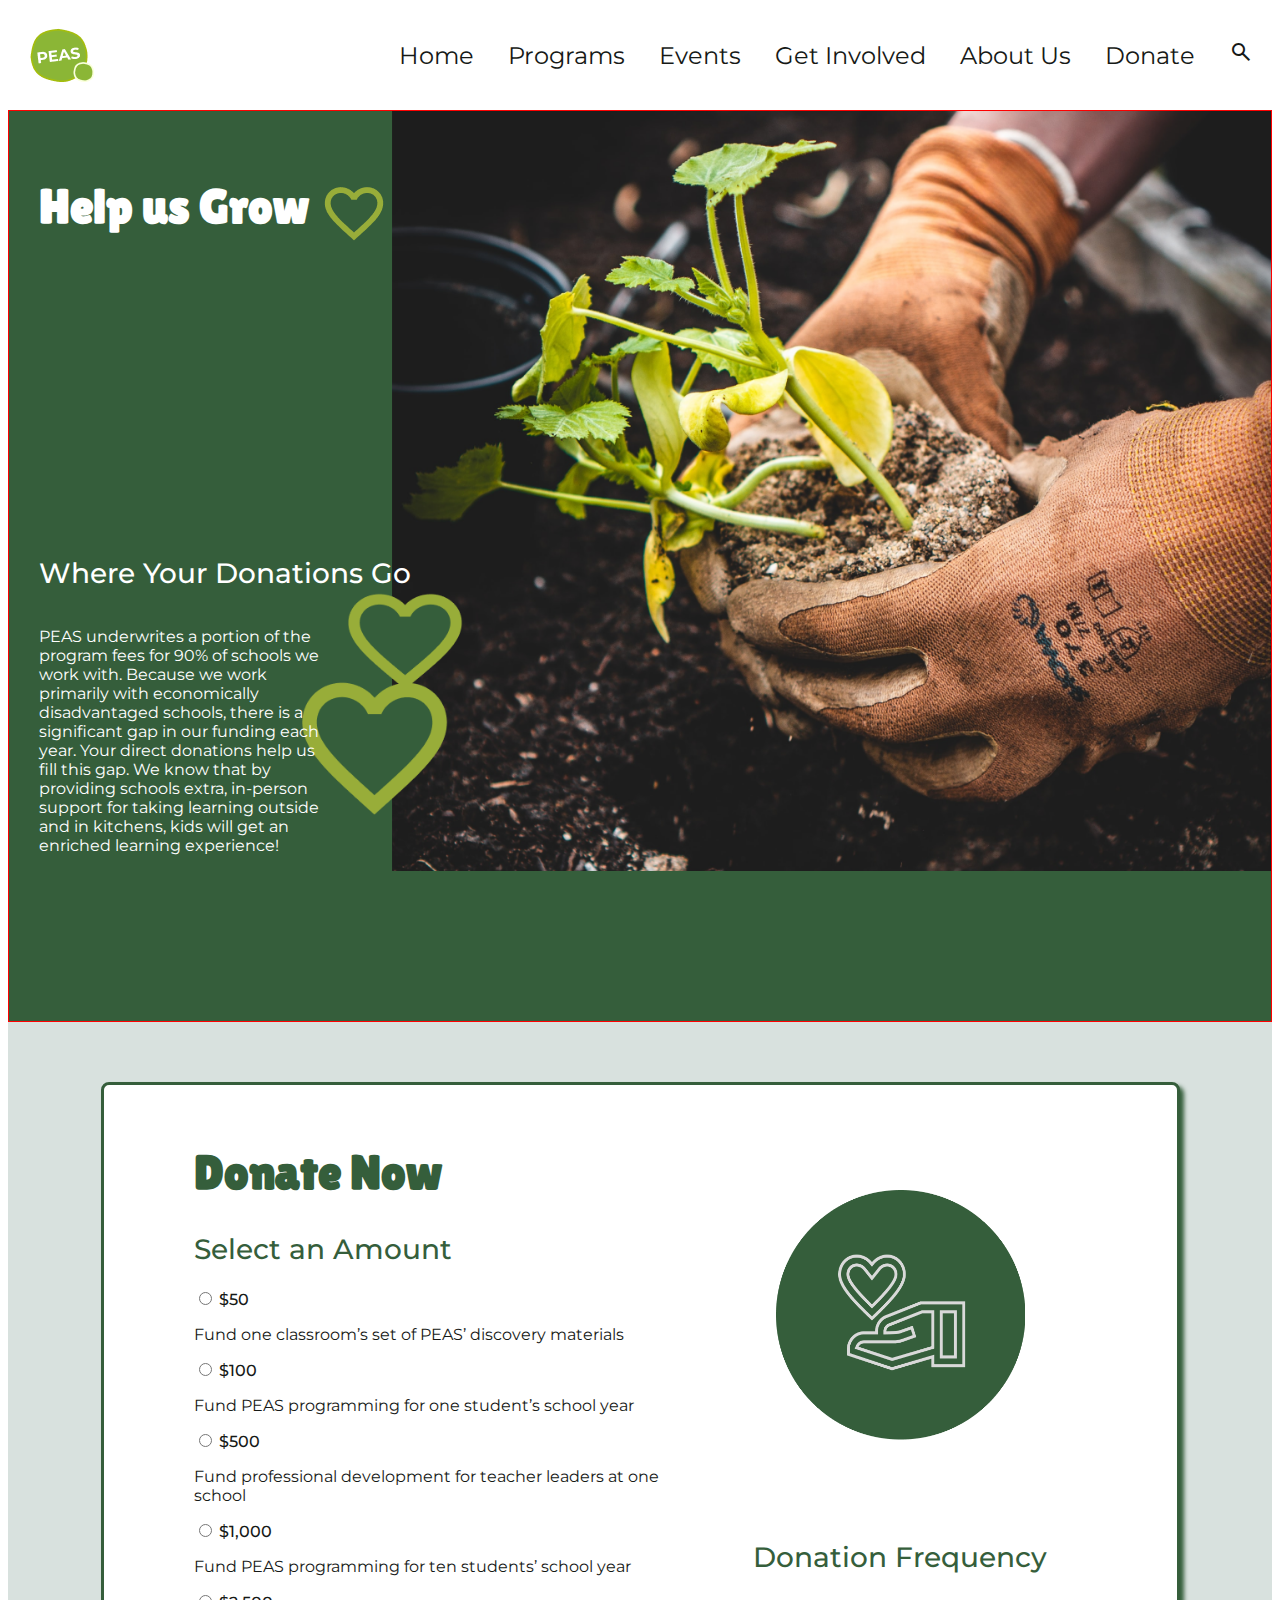
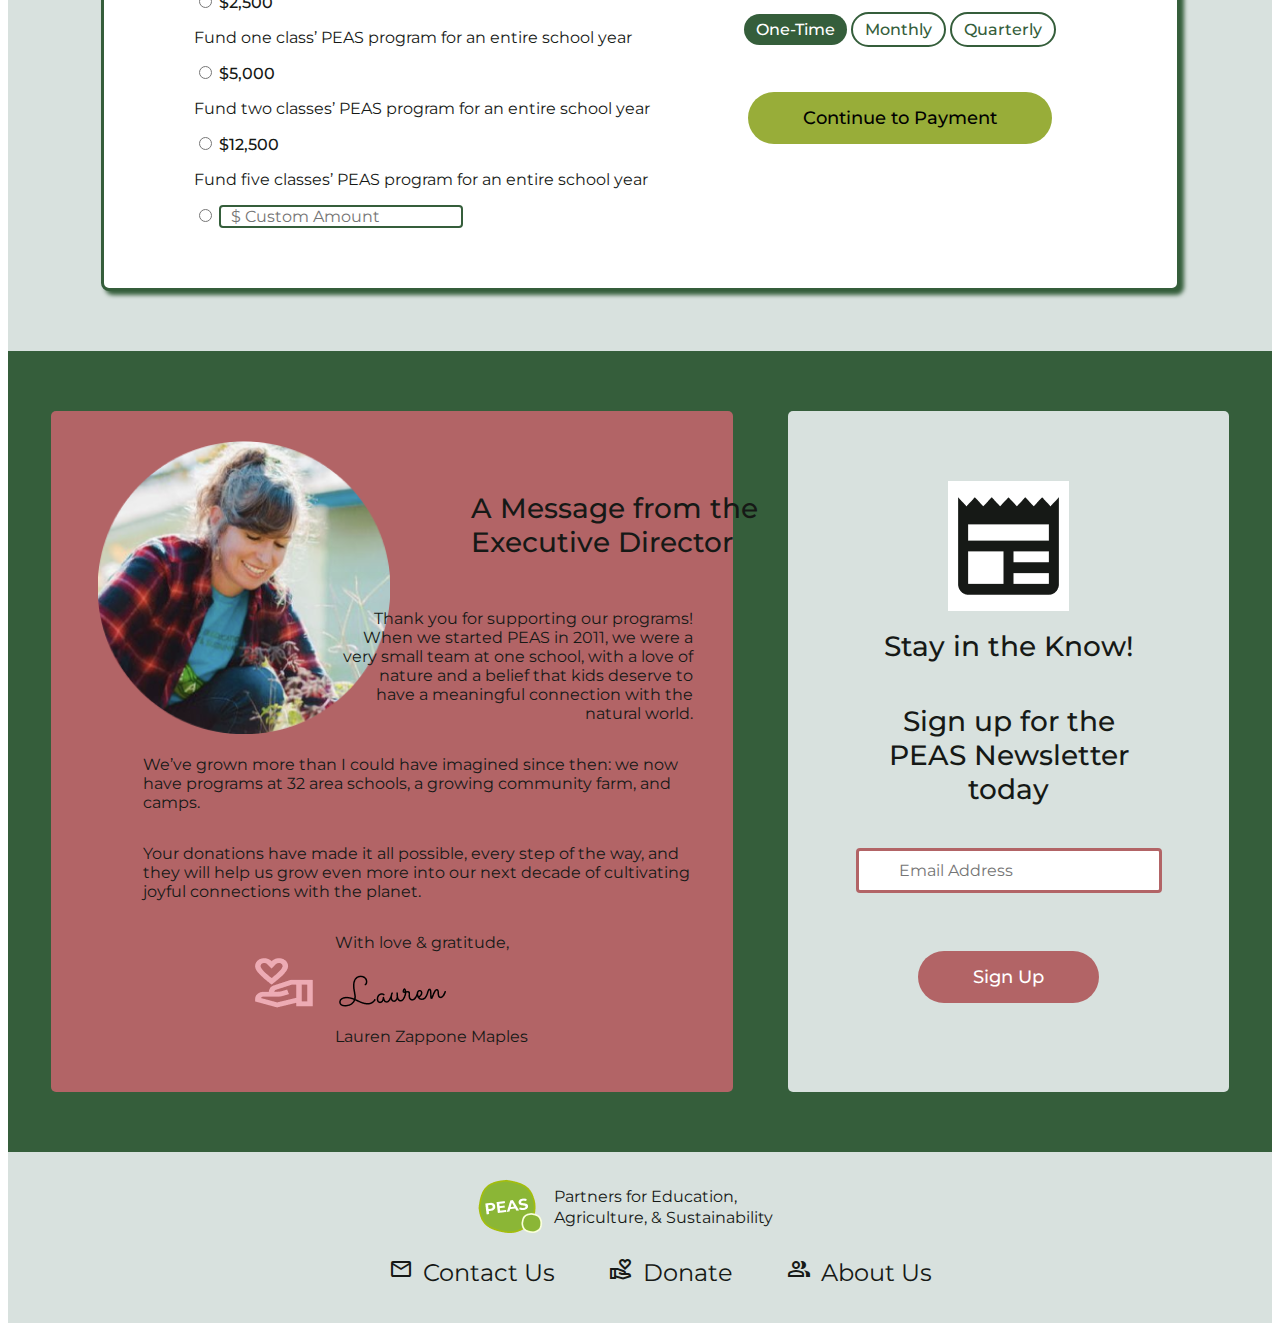
==== index.html @ fc98cdce "html name change" ====
<!DOCTYPE html>
<html lang="en">
  <head>
    <meta charset="UTF-8">
    <meta name="viewport" content="width=device-width, initial-scale=1.0">
    <meta http-equiv="X-UA-Compatible" content="ie=edge">
    <title>Donate - PEAS</title>
    <link rel="stylesheet" href="css/style.css">
    <link rel="icon" type="image/x-icon" href="images/Logo.png">
    <link rel="preconnect" href="https://fonts.googleapis.com"><link rel="preconnect" href="https://fonts.gstatic.com" crossorigin><link href="https://fonts.googleapis.com/css2?family=Lilita+One&family=Montserrat:ital,wght@0,400;0,500;0,700;1,400&display=swap" rel="stylesheet">
    <link rel="stylesheet" href="https://fonts.googleapis.com/css2?family=Material+Symbols+Outlined:opsz,wght,FILL,GRAD@20..48,100..700,0..1,-50..200" />
  </head>
  <body>
    <header>
      <img src="images/Logo.png" alt="PEAS logo - PEAS written in white on a green pea">
      <ul>
        <li class="nav">Home</li>
        <li class="nav">Programs</li>
        <li class="nav"><a href="events.html">Events</a></li>
        <li class="nav">Get Involved</li>
        <li class="nav">About Us</li>
        <li class="nav">Donate</li>
        <li class="nav">
          <span class="material-symbols-outlined">search</span>
        </li>
      </ul>
    </header>
    <main>
      <div class="container" id="hero">
        <div class="hero-img">
          <img src="images/Hero-img.png" alt="Gloved hands planting a small plant in soil">
          <h1>Help us Grow <span><img src="images/heart.png" alt="A small green heart icon" height="70px" width="70px" id="heart"></span></h1>
          <h2>Where Your Donations Go</h2>
          <p>PEAS underwrites a portion of the program fees for 90% of schools we work with. Because we work primarily with economically disadvantaged schools, there is a significant gap in our funding each year. Your direct donations help us fill this gap. We know that by providing schools extra, in-person support for taking learning outside 
            and in kitchens, kids will get an enriched learning experience!</p>
        </div>
      </div>
      <div class="container" id="donate">
        <div class="donation-form">
          <div class="left">
            <h1>Donate Now</h1>
            <h2>Select an Amount</h2>
            <form action="">
              <input type="radio" id="50" name="$50" value="$50">
              <label for="50" class="radio">$50</label>
              <p>Fund one classroom’s set of PEAS’ discovery materials</p>
              <input type="radio" id="100" name="$100" value="$100">
              <label for="100" class="radio">$100</label>
              <p>Fund PEAS programming for one student’s school year</p>
              <input type="radio" id="500" name="$500" value="$500">
              <label for="500" class="radio">$500</label>
              <p>Fund professional development for teacher leaders at one school</p>
              <input type="radio" id="1,000" name="$1,000" value="$1,000">
              <label for="1,000" class="radio">$1,000</label>
              <p>Fund PEAS programming for ten students’ school year</p>
              <input type="radio" id="2,500" name="$2,500" value="$2,500">
              <label for="2,500" class="radio">$2,500</label>
              <p>Fund one class’ PEAS program for an entire school year</p>
              <input type="radio" id="5,000" name="$5,000" value="$5,000">
              <label for="5,000" class="radio">$5,000</label>
              <p>Fund two classes’ PEAS program for an entire school year</p>
              <input type="radio" id="12,500" name="$12,500" value="$12,500">
              <label for="12,500" class="radio">$12,500</label>
              <p>Fund five classes’ PEAS program for an entire school year</p>
              <input type="radio" id="custom" name="custom" value="custom">
              <label for="custom" class="radio"><input type="text" placeholder="$ Custom Amount"></label>
            </form>
          </div>
          <div class="right">
            <img src="images/donate-icon.png" alt="Icon of a hand holding a heart" height="250px" width="250px">
            <h2>Donation Frequency</h2>
            <div class="button-row">
              <button class="btn-small btn-dark">One-Time</button>
              <button class="btn-small btn-outline">Monthly</button>
              <button class="btn-small btn-outline">Quarterly</button>
            </div>
              <button class="btn-large btn-light">Continue to Payment</button>
          </div>
        </div>
      </div>
      <div class="container" id="msg-news">
        <div class="message">
          <img src="images/Lauren Maples.png" alt="Lauren Maples, gardening in a flannel shirt">
          <h2>A Message from the Executive Director</h2>
          <div id="letter">
            <p id="ltr1">Thank you for supporting our programs! When we started PEAS in 2011, we were a very small team at one school,
             with a love of nature and a belief that kids deserve to have a meaningful connection with the natural world.</p>
            <p class="ltr2">We’ve grown more than I could have imagined since then: we now have programs at 32 area
             schools, a growing community farm, and camps.</p>
            <p class="ltr2">Your donations have made it all possible, every step of the way, and they will help us
             grow even more into our next decade of cultivating joyful connections with the planet. </p>
          </div>
          <img src="images/hand.png" alt="A pink icon of a hand holding a heart" id="hand">
          <div class="signature-box">
            <div class="signature">
              <p>With love &amp gratitude,</p>
              <img src="images/signature.png" alt="A signature that says Lauren">
              <p>Lauren Zappone Maples</p>
            </div>
          </div>
        </div>
        <div class="newsletter">
          <img src="images/newspaper.png" alt="an icon of a newspaper">
          <h2>Stay in the Know!</h2>
          <h2>Sign up for the PEAS Newsletter today</h2>
          <input type="text" placeholder="Email Address" id="email">
          <button class="btn-large btn-pink">Sign Up</button>
        </div>
      </div>
    </main>
    <footer>
      <div class="footer-top">
        <img src="images/Logo.png" alt="PEAS logo - PEAS written in white on a green pea">
        <div class="logo-label">
          <p>Partners for Education,</p> 
          <p>Agriculture, & Sustainability</p>
        </div>
      </div>
      <div class="footer-bottom">
        <ul>
          <li>
            <span class="material-symbols-outlined">mail</span>Contact Us
          </li>
          <li>
            <span class="material-symbols-outlined">volunteer_activism</span>Donate
          </li>
          <li>
            <span class="material-symbols-outlined">group</span>About Us
          </li>
        </ul>
      </div>
    </footer>
  </body>
</html>
---- css/style.css ----
/* Global Styles */

html{
    max-width: 100%;
    color: #161916;
}

a {
    text-decoration: none;
    color: #161916;
}

h1{
    font-family: 'Lilita One', 'Segoe UI', Tahoma, Geneva, Verdana, sans-serif;
    font-size: 48px;
    color: white;
}

h2{
    font-family: 'Montserrat', Arial, Helvetica, sans-serif;
    font-size: 28px;
    font-weight: 500;
    color: white;
}

h3{
    font-family: 'Montserrat', Arial, Helvetica, sans-serif;
    font-size: 22px;
    font-weight: 400;
    color: white;
}

p {
    font-family: 'Montserrat', Arial, Helvetica, sans-serif;
    font-size: 16px;
}

ul {
    text-decoration: none;
}

li {
    text-decoration: none;
    display: inline-block;
    font-family: 'Montserrat', Arial, Helvetica, sans-serif;
    font-size: 24px;
}

main {
    z-index: 2;
}

img {
    max-width: 100%;
}

button {
    border-radius: 35px;
    font-family: 'Montserrat', Arial, Helvetica, sans-serif;
    font-size: 18px;
    font-weight: 500;
}

.btn-large {
    padding: 15px 55px;
    margin: 40px 0;
}

.btn-small {
    padding: 6px 12px;
    font-size: 16px;
    margin: 5px 0;
}

.btn-light {
    background-color: #98AD39;
    border: none;
}

.btn-dark {
    background-color: #355E3B;
    border: none;
    color: white;
}

.btn-pink {
    background-color: #B26466;
    border: none;
    color: white;
}

.btn-outline {
    background-color: white;
    border: 2px solid #355E3B;
    color: #355E3B;;
}

/* Header */
header {
    height: 110px;
    width: 100%;
    max-width: 100%;
    position: fixed;
    top: 0;
    display: flex;
    background-color: white;
    display: flex;
    justify-content: space-between;
    align-items: center;
    padding: 0 20px;
    overflow: hidden;
    z-index: 1;
}

header ul {
    padding-right: 40px;
}

header li {
    margin: 0 15px;
}

/* Hero */
#hero {
    margin-top: 110px;
    max-width: 100%;
    color: white;
    position: relative;
    height: 910px;
    background-color: #355E3B;
    border: 1px solid red;;
}

.hero-img {
    height: 900px;
    width: 1512px;
    max-width: 100%;
}

#hero h1 {
    position: absolute;
    top: 36px;
    left: 30px;
}

#hero h2 {
    position: absolute;
    top: 445px;
    left: 30px;
    color: white;
}

#heart {
    position: absolute;
    top: 0;
    left: 280px;
}

#hero p {
    position: absolute;
    top: 500px;
    left: 30px;
    width: 285px;
}
/* Donate */
#donate {
    background-color: #D8E1DE;
    display: flex;
    justify-content: center;
    align-items: center;
    padding: 60px 10px;
}

#donate h1, h2 {
    color: #355E3B;
    margin-top: 0px;
}

.donation-form {
    max-width: 95%;
    background-color: white;
    border: 3px solid #355E3B;
    border-radius: 8px;
    display: flex;
    padding: 60px 80px;
    box-shadow: 4px 4px 4px #355E3B;
}

.left {
    display: flex;
    flex-direction: column;
    justify-content: flex-start;
    width: 60%;
    padding: 0 10px;
}

.radio {
    font-weight: 500;
}

form {
    font-family: 'Montserrat', Arial, Helvetica, sans-serif;
}

#donate input[type=text] {
    font-size: 16px;
    border: 2px solid #355E3B;
    border-radius: 4px;
    font-family: 'Montserrat', Arial, Helvetica, sans-serif;
    padding: 0 10px;
}

input[type=radio] {
    color: #355E3B;
}

.right {
    width: 40%;
    display: flex;
    justify-content: center;
    align-items: center;
    flex-direction: column;
    padding: 0 30px;
}

.right h2{
    margin-top: 100px;
}

.button-row {
    margin-top: 10px;
}

/* Message & Newsletter */
#msg-news {
    background-color: #355E3B;
    padding: 60px 30px;
    display: flex;
    flex-direction: row;
    justify-content: space-around;
}

#msg-news h2 {
    color: #161916;
}

.message {
    background-color: #B26466;
    width: 55%;
    border-radius: 5px;
    padding: 30px 10px;
    position: relative;
}

.message h2 {
    width: 300px;
    position: absolute;
    top: 80px;
    left: 400px;
    padding-left: 20px;
}

#letter {
    display: flex;
    flex-direction: column;
    justify-content: right;
    align-items: flex-end;
    margin-right: 30px;
    margin-top: -145px;
}

#ltr1 {
    width: 350px;
    text-align: right;
    top: 20px;
    right: 20px;
}

.ltr2 {
    width: 550px;
}

.signature-box {
    display: flex;
    justify-content: center;
    align-items: flex-end;
    flex-direction: row;
    margin-left: 80px;
}

#hand {
    position: absolute;
    bottom: 80px;
    left: 200px;
}

.newsletter {
    background-color:#D8E1DE;
    width: 30%;
    margin-left: 30px;
    border-radius: 5px;
    display: flex;
    flex-direction: column;
    align-items: center;
    justify-content: space-around;
    padding: 40px;
}

.newsletter img {
    margin-top: 20px;
}

.newsletter h2 {
    max-width: 80%;
    text-align: center;
}

#email {
    font-size: 16px;
    border: 3px solid #B26466;
    border-radius: 4px;
    font-family: 'Montserrat', Arial, Helvetica, sans-serif;
    padding: 10px 40px;
}

/* Footer */
footer {
    background-color: #D8E1DE;
    max-height: 220px;
    display: flex;
    flex-direction: column;
    padding: 20px 100px;
}

footer .div {
    display: flex;
    flex-wrap: wrap;
    align-items: center;
    justify-content: center;
}

.footer-top {
    width: 100%;
    display: flex;
    justify-content: center;
    align-items: center;
}

.logo-label {
    width: 250px;
    line-height: 5px;
    margin-left: 10px;
}

.footer-bottom {
    display: flex;
    justify-content: center;

}

footer span {
    margin-right: 10px;
}

footer li {
    margin: 0 25px;
}

/* Events Page Styles */

/* Hero */
#events-hero {
    margin-top: 110px;
    background-color:#355E3B;
    position: relative;
    padding-bottom: 20px;
    height: 1080px;
}

#hero-headline{
    padding-top: 20px;
    margin-left: 25px;
}

#upcoming {
    position: absolute;
    top: 300px;
    left: 30px;
}

#upcoming-headline{
  line-height: 20px;
  margin-top: 10px;
}

#tree1 {
    position: absolute;
    top: 60px;
    right: 50px;
}

#tree2 {
    position: absolute;
    top: 400px;
    left: 20px;
}

.upcoming-copy {
    color: white;
    line-height: 10px;
}

#upcoming-info {
    margin: 30px;
    line-height: 26px;
}

.event-info {
    max-width: 500px;
}

.info-left {
    line-height: 8px;
    position: absolute;
}

.info-right {
    line-height: 8px;
    position: absolute;
    left: 420px;
}

#event-detail {
    position: absolute;
    top: 580px;
    right: 80px;
    max-width: 30%;
}

/* Past Events */
#past-events {
    background-color: #D8E1DE;
    margin-top: 110px;
    padding: 50px 0;
}

#past-banner {
    background-color: #98AD39;
    padding-top: 10px;
    max-height: 700px;
}

#past-banner h1 {
    margin: 20px;
}

#past-banner img {
    max-width: 80%;
}

/* Newsletter */
#events-newsletter {
    margin-top: 110px;
    background-color: #355E3B;
    padding: 20px;
}
#events-newsletter h1 {
    font-size: 32px;
}
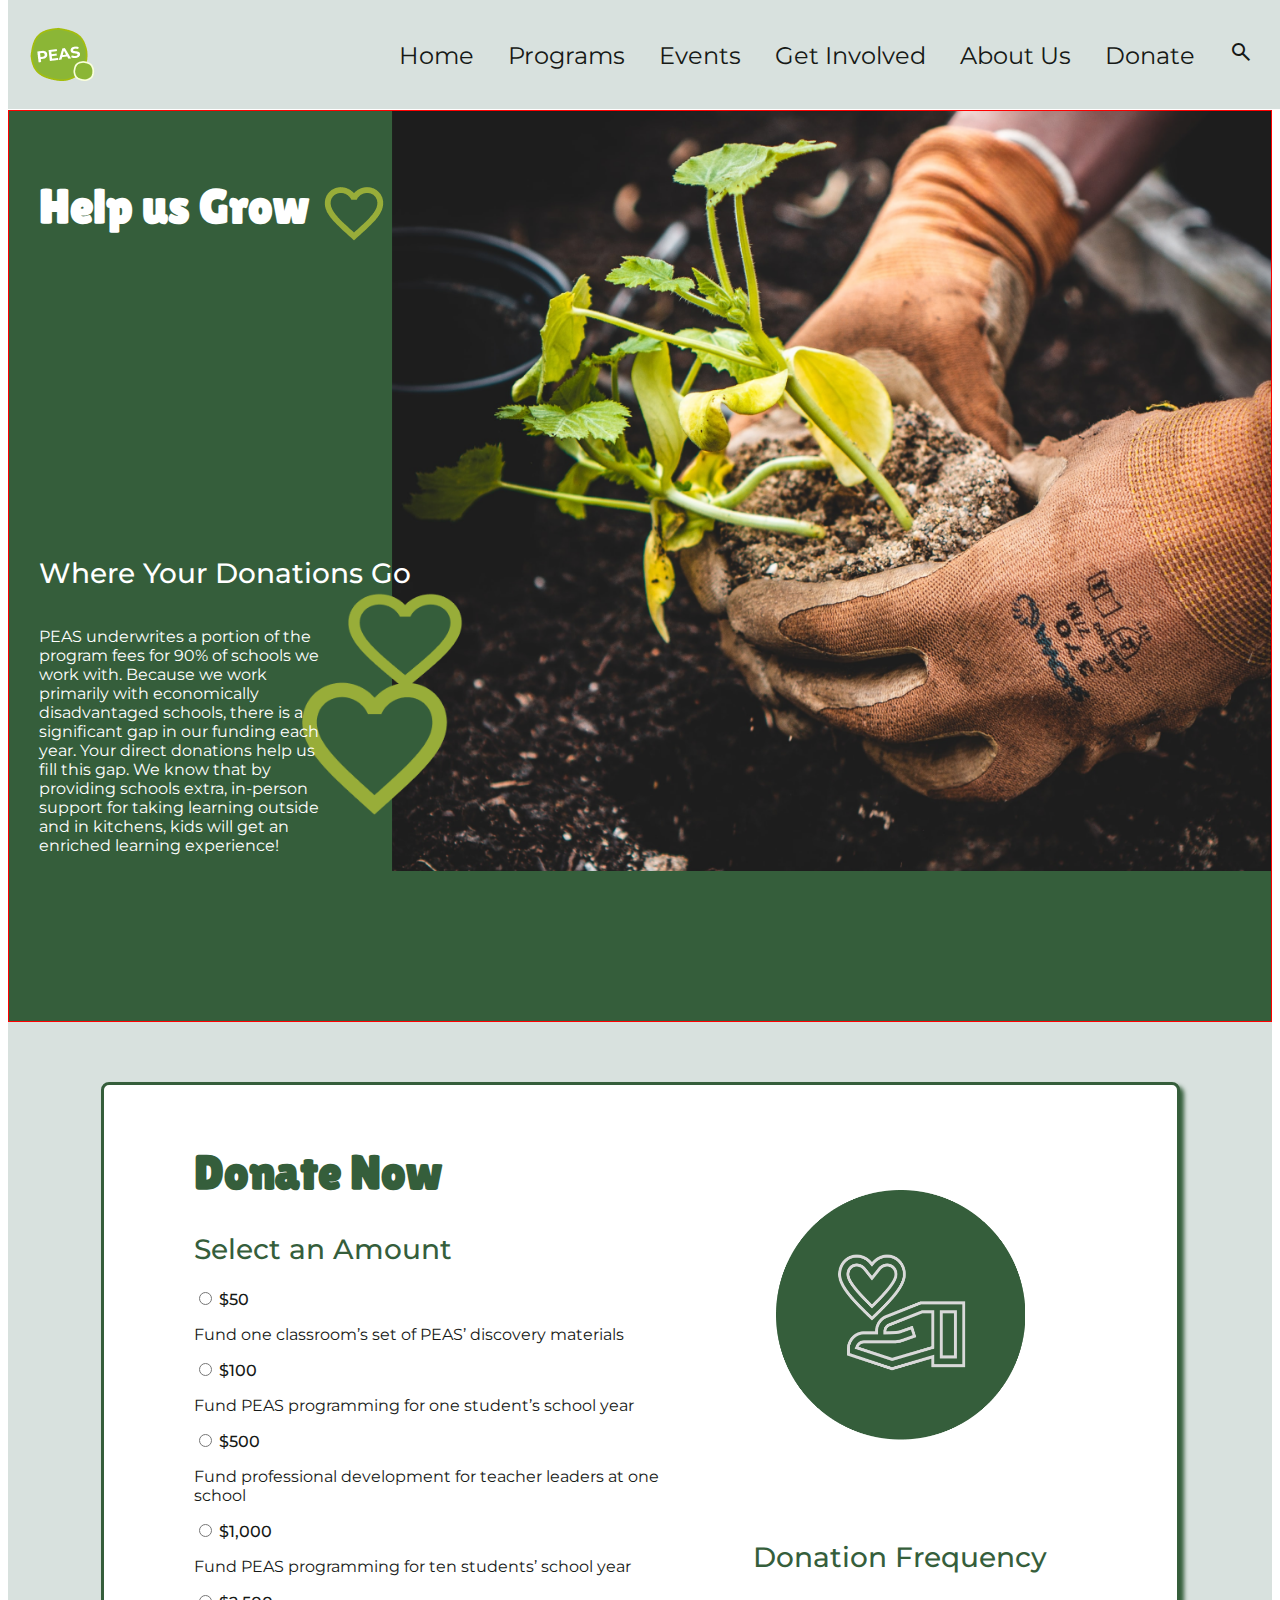
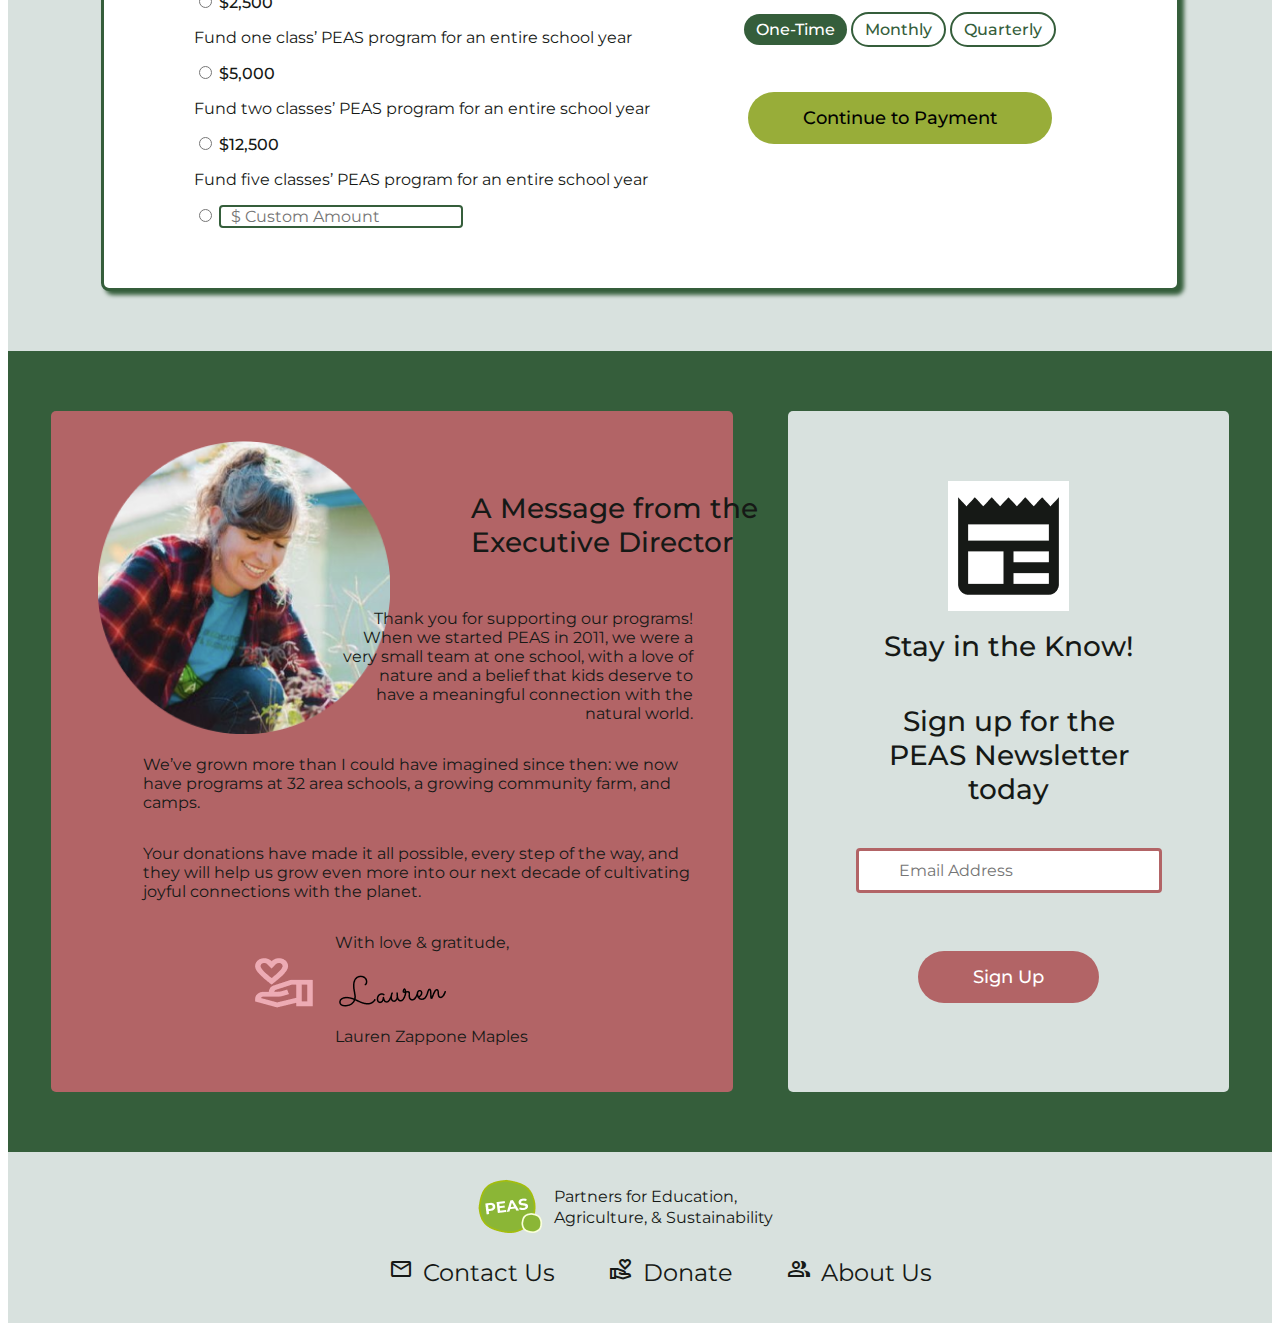
==== commit 9eb9e62e: "Javascript addition" ====
--- a/index.html
+++ b/index.html
@@ -12,18 +12,34 @@
   </head>
   <body>
     <header>
-      <img src="images/Logo.png" alt="PEAS logo - PEAS written in white on a green pea">
-      <ul>
-        <li class="nav">Home</li>
-        <li class="nav">Programs</li>
-        <li class="nav"><a href="events.html">Events</a></li>
-        <li class="nav">Get Involved</li>
-        <li class="nav">About Us</li>
-        <li class="nav">Donate</li>
-        <li class="nav">
-          <span class="material-symbols-outlined">search</span>
-        </li>
-      </ul>
+      <div class="menu">
+        <img src="images/Logo.png" alt="PEAS logo - PEAS written in white on a green pea">
+        <ul>
+          <li class="nav">Home</li>
+          <li class="nav" id="programs">Programs</li>
+          <li class="nav">Events</li>
+          <li class="nav" id="getInvolved">Get Involved</li>
+          <li class="nav">About Us</li>
+          <li class="nav"><a href="donate.html">Donate</a></li>
+          <li class="nav">
+           <span class="material-symbols-outlined">search</span>
+          </li>
+        </ul>
+      </div>
+      <div class="dropdown hidden" id="programsDropdown">
+        <ul class="dropdownContent">
+          <li>School Programs</li>
+          <li>Community Farm</li>
+          <li>Camps</li>
+        </ul>
+      </div>
+      <div class="dropdown hidden" id="getInvolvedDropdown">
+          <ul class="dropdownContent">
+            <li>Volunteer</li>
+            <li>Job Opportunities</li>
+            <li>Register</li>
+          </ul>
+      </div>
     </header>
     <main>
       <div class="container" id="hero">
@@ -130,5 +146,7 @@
         </ul>
       </div>
     </footer>
+    <script src="https://ajax.googleapis.com/ajax/libs/jquery/3.6.1/jquery.min.js"></script>
+    <script src="js/index.js"></script>
   </body>
 </html>--- a/css/style.css
+++ b/css/style.css
@@ -3,6 +3,7 @@
 html{
     max-width: 100%;
     color: #161916;
+    margin: 0 auto;
 }
 
 a {
@@ -102,22 +103,67 @@
     max-width: 100%;
     position: fixed;
     top: 0;
-    display: flex;
-    background-color: white;
+    z-index: 1;
+}
+
+.menu {
+    width: 100%;
     display: flex;
     justify-content: space-between;
     align-items: center;
-    padding: 0 20px;
-    overflow: hidden;
-    z-index: 1;
-}
-
-header ul {
+    padding: 20px;
+    background-color: #D8E1DE;
+}
+
+.menu ul {
     padding-right: 40px;
 }
 
-header li {
+.menu li {
     margin: 0 15px;
+}
+
+.menu li:hover {
+    border-bottom: 2px solid #98AD39;
+    padding-bottom: 5px;
+    margin-bottom: -7px;
+}
+
+
+.dropdown {
+    position: relative;
+    display: block;  
+}
+
+.dropdownContent {
+    background-color: #98AD39;
+    color: #D8E1DE;
+    font-size: 20px;
+    max-width: 250px;
+    text-align: center;
+    display: block;
+    z-index: 2;
+    padding: 15px 5px;
+   }
+
+.dropdownContent li {
+    margin: 10px 0px;
+}
+
+#programsDropdown {
+    position: relative;
+    top: -45px;
+    left: 580px;
+}
+   
+#getInvolvedDropdown {
+    position: relative;
+    top: -45px;
+    left: 852px;
+}
+
+.hidden {
+    display: none;
 }
 
 /* Hero */
@@ -374,7 +420,7 @@
     background-color:#355E3B;
     position: relative;
     padding-bottom: 20px;
-    height: 1080px;
+    height: 1200px;
 }
 
 #hero-headline{
@@ -401,7 +447,7 @@
 
 #tree2 {
     position: absolute;
-    top: 400px;
+    top: 500px;
     left: 20px;
 }
 
@@ -411,8 +457,9 @@
 }
 
 #upcoming-info {
-    margin: 30px;
+    margin: 50px;
     line-height: 26px;
+    padding-bottom: 40px;
 }
 
 .event-info {
@@ -440,22 +487,128 @@
 /* Past Events */
 #past-events {
     background-color: #D8E1DE;
-    margin-top: 110px;
-    padding: 50px 0;
+    padding: 80px 0;
+}
+
+#past-events h2 {
+    color: #161916;
+    font-family: 'Lilita One', 'Segoe UI', Tahoma, Geneva, Verdana, sans-serif;
 }
 
 #past-banner {
     background-color: #98AD39;
-    padding-top: 10px;
-    max-height: 700px;
-}
-
-#past-banner h1 {
+    padding: 20px 0;
+    margin: 0 auto;
+    display: grid;
+    min-height: 800px;
+    grid-template-rows: 10% 60% 30%;
+    grid-template-columns: 1fr 1fr 1fr;
+    grid-template-areas: 
+    "past-headline past-headline past-headline"
+    "past-img past-img past-hero-card"
+    "past-card-1 past-card-2 past-card-3";
+}
+
+#past-headline  {
     margin: 20px;
-}
-
-#past-banner img {
-    max-width: 80%;
+    grid-area: past-headline;
+}
+
+#past-img {
+    grid-area: past-img;
+}
+
+#past-hero-card {
+    grid-area: past-hero-card;
+    margin-left 10px;
+}
+
+#past-hero-card h1 {
+    margin-left: 20px;
+}
+
+#past-card-1 {
+    grid-area: past-card-1;
+    display: grid;
+    margin: 2%;
+    grid-template-rows: 65% 35%;
+    grid-template-columns: 60% 40%;
+    grid-template-areas: 
+    "event-highlights1 ev-img-1"
+    "ev-copy1 ev-copy1";
+}
+
+#past-card-2 {
+    grid-area: past-card-2;
+    display: grid;
+    margin: 2%;
+   grid-template-rows: 65% 35%;
+    grid-template-columns: 60% 40%;
+    grid-template-areas: 
+    "event-highlights2 ev-img-2"
+    "ev-copy2 ev-copy2";
+}
+
+#past-card-3 {
+    grid-area: past-card-3;
+    display: grid;
+    margin: 2%;
+    grid-template-rows: 65% 35%;
+    grid-template-columns: 60% 40%;
+    grid-template-areas: 
+    "event-highlights3 ev-img-3"
+    "ev-copy3 ev-copy3";
+}
+
+.event-card {
+background-color: #D8E1DE;
+border-radius: 5px;
+border: 3px solid #355E3B;
+margin: 5%;
+padding: 5%;
+}
+
+.event-card h4 {
+    font-family: 'Montserrat', Arial, Helvetica, sans-serif;
+    font-weight: 500;
+    font-size: 24px;
+    line-height: 2px;
+}
+
+#event-highlights1 {
+    grid-area: event-highlights1;
+}
+
+#event-highlights2 {
+    grid-area: event-highlights2;
+}
+
+#event-highlights3 {
+    grid-area: event-highlights3;
+}
+
+#ev-img-1 {
+    grid-area: ev-img-1;
+}
+
+#ev-img-2 {
+    grid-area: ev-img-2;
+}
+
+#ev-img-3 {
+    grid-area: ev-img-3;
+}
+
+#ev-copy1 {
+    grid-area: ev-copy1;
+}
+
+#ev-copy2 {
+    grid-area: ev-copy2;
+}
+
+#ev-copy3 {
+    grid-area: ev-copy3;
 }
 
 /* Newsletter */
@@ -463,7 +616,41 @@
     margin-top: 110px;
     background-color: #355E3B;
     padding: 20px;
+    display: grid;
+    grid-template-rows: 1fr;
+    grid-template-columns: 55% 45%;
+    grid-template-areas: 
+    "news-left news-right";
 }
 #events-newsletter h1 {
     font-size: 32px;
+}
+
+#events-newsletter h3 {
+    max-width: 80%;
+}
+
+#news-left {
+    grid-area: news-left;
+    padding: 0 20px;
+}
+
+#news-right {
+    grid-area: news-right;
+}
+
+#email-field {
+    color:#161916;
+    border-radius: 5px;
+    font-family: 'Montserrat', Arial, Helvetica, sans-serif;
+    font-weight: 400;
+    font-size: 18px;
+    padding: 10px;
+    width: 70%;
+    margin-top: 40px;
+}
+
+#email-btn {
+    display: block;
+    margin: 20px auto; 
 }